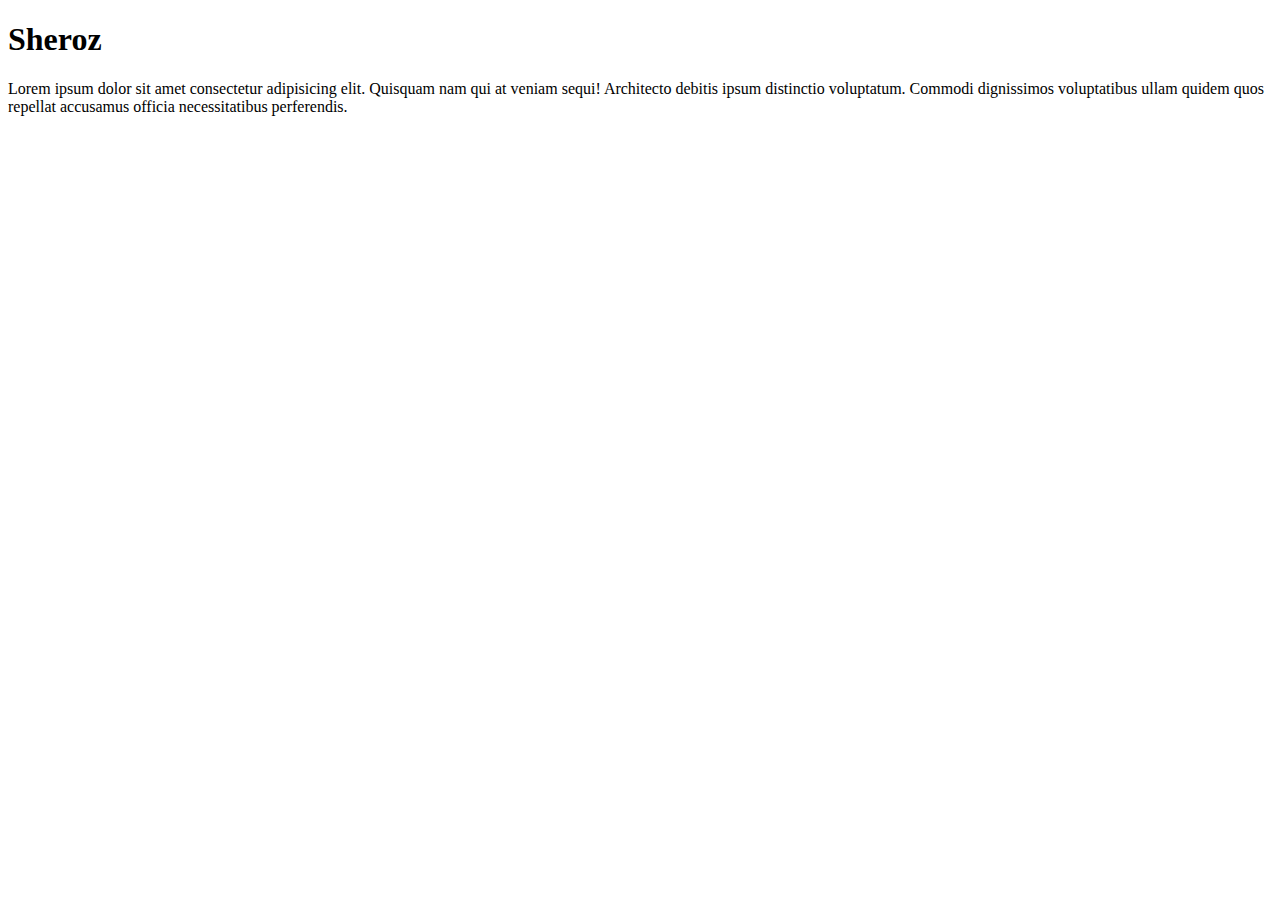
==== index.html @ 434a7214 "created index.html" ====
<!DOCTYPE html>
<html lang="en">
<head>
    <meta charset="UTF-8">
    <meta http-equiv="X-UA-Compatible" content="IE=edge">
    <meta name="viewport" content="width=device-width, initial-scale=1.0">
    <title>Document</title>
</head>
<body>
    <h1>Sheroz</h1>
    <p>
        Lorem ipsum dolor sit amet consectetur adipisicing elit. Quisquam nam qui at veniam sequi! Architecto debitis ipsum distinctio voluptatum. Commodi dignissimos
         voluptatibus ullam quidem quos repellat accusamus officia necessitatibus perferendis.
    </p>
</body>
</html>
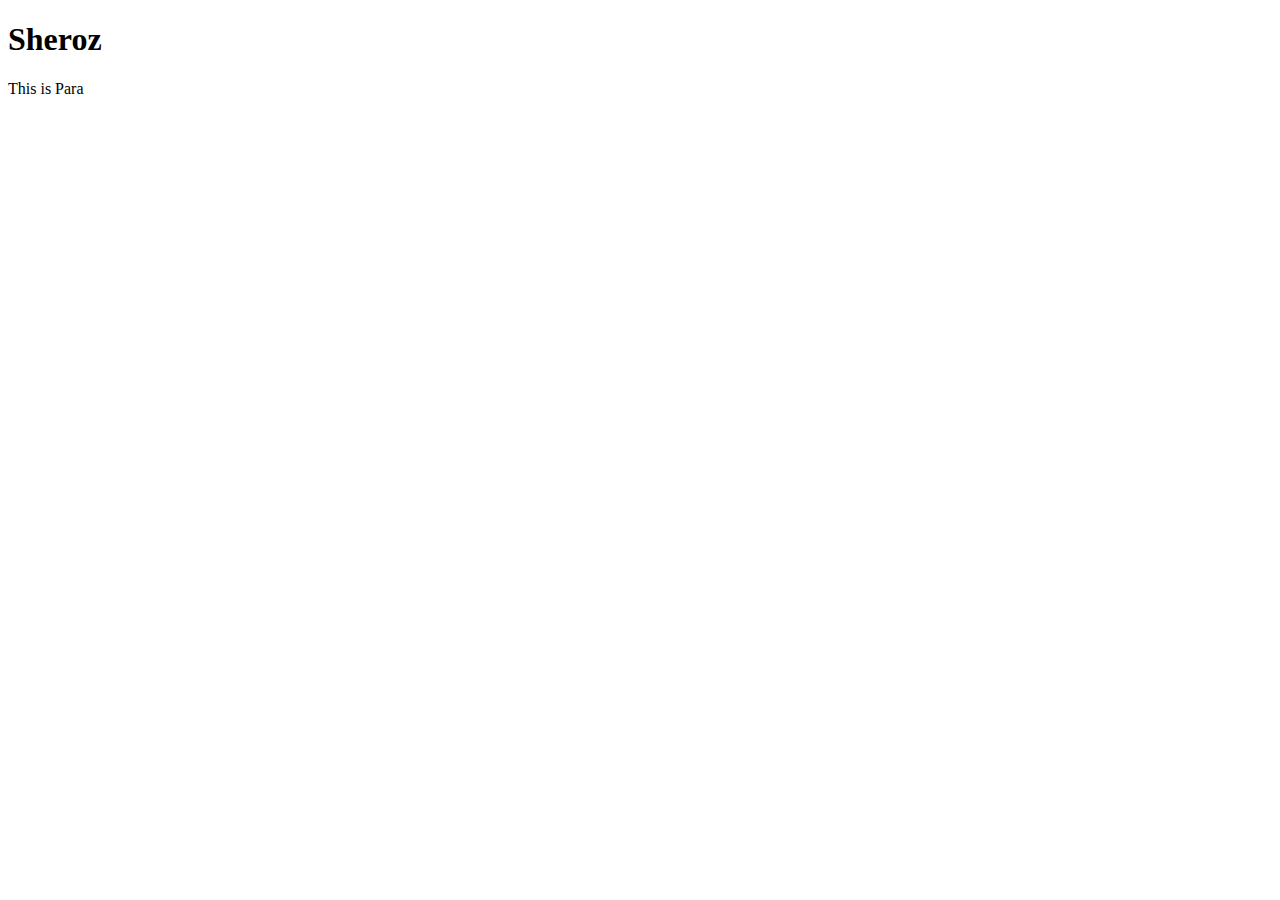
==== commit e534fa2d: "update paragraph" ====
--- a/index.html
+++ b/index.html
@@ -9,8 +9,7 @@
 <body>
     <h1>Sheroz</h1>
     <p>
-        Lorem ipsum dolor sit amet consectetur adipisicing elit. Quisquam nam qui at veniam sequi! Architecto debitis ipsum distinctio voluptatum. Commodi dignissimos
-         voluptatibus ullam quidem quos repellat accusamus officia necessitatibus perferendis.
+        This is Para
     </p>
 </body>
 </html>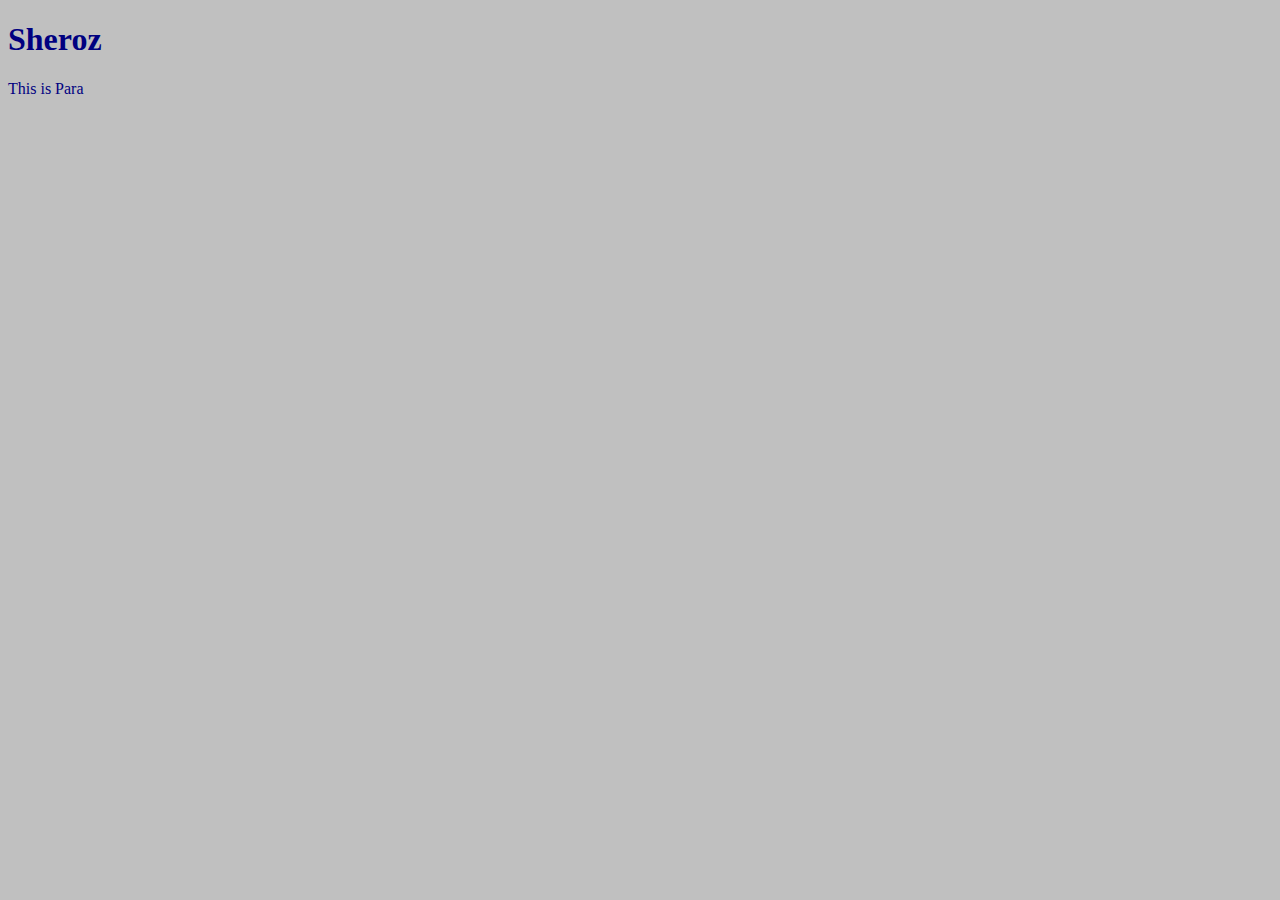
==== commit f206946a: "added style" ====
--- a/index.html
+++ b/index.html
@@ -5,6 +5,7 @@
     <meta http-equiv="X-UA-Compatible" content="IE=edge">
     <meta name="viewport" content="width=device-width, initial-scale=1.0">
     <title>Document</title>
+    <link rel="stylesheet" href="./style/style.css">
 </head>
 <body>
     <h1>Sheroz</h1>
--- a/style/style.css
+++ b/style/style.css
@@ -0,0 +1,4 @@
+body{
+    background-color: #c0c0c0;
+    color: #000080;
+}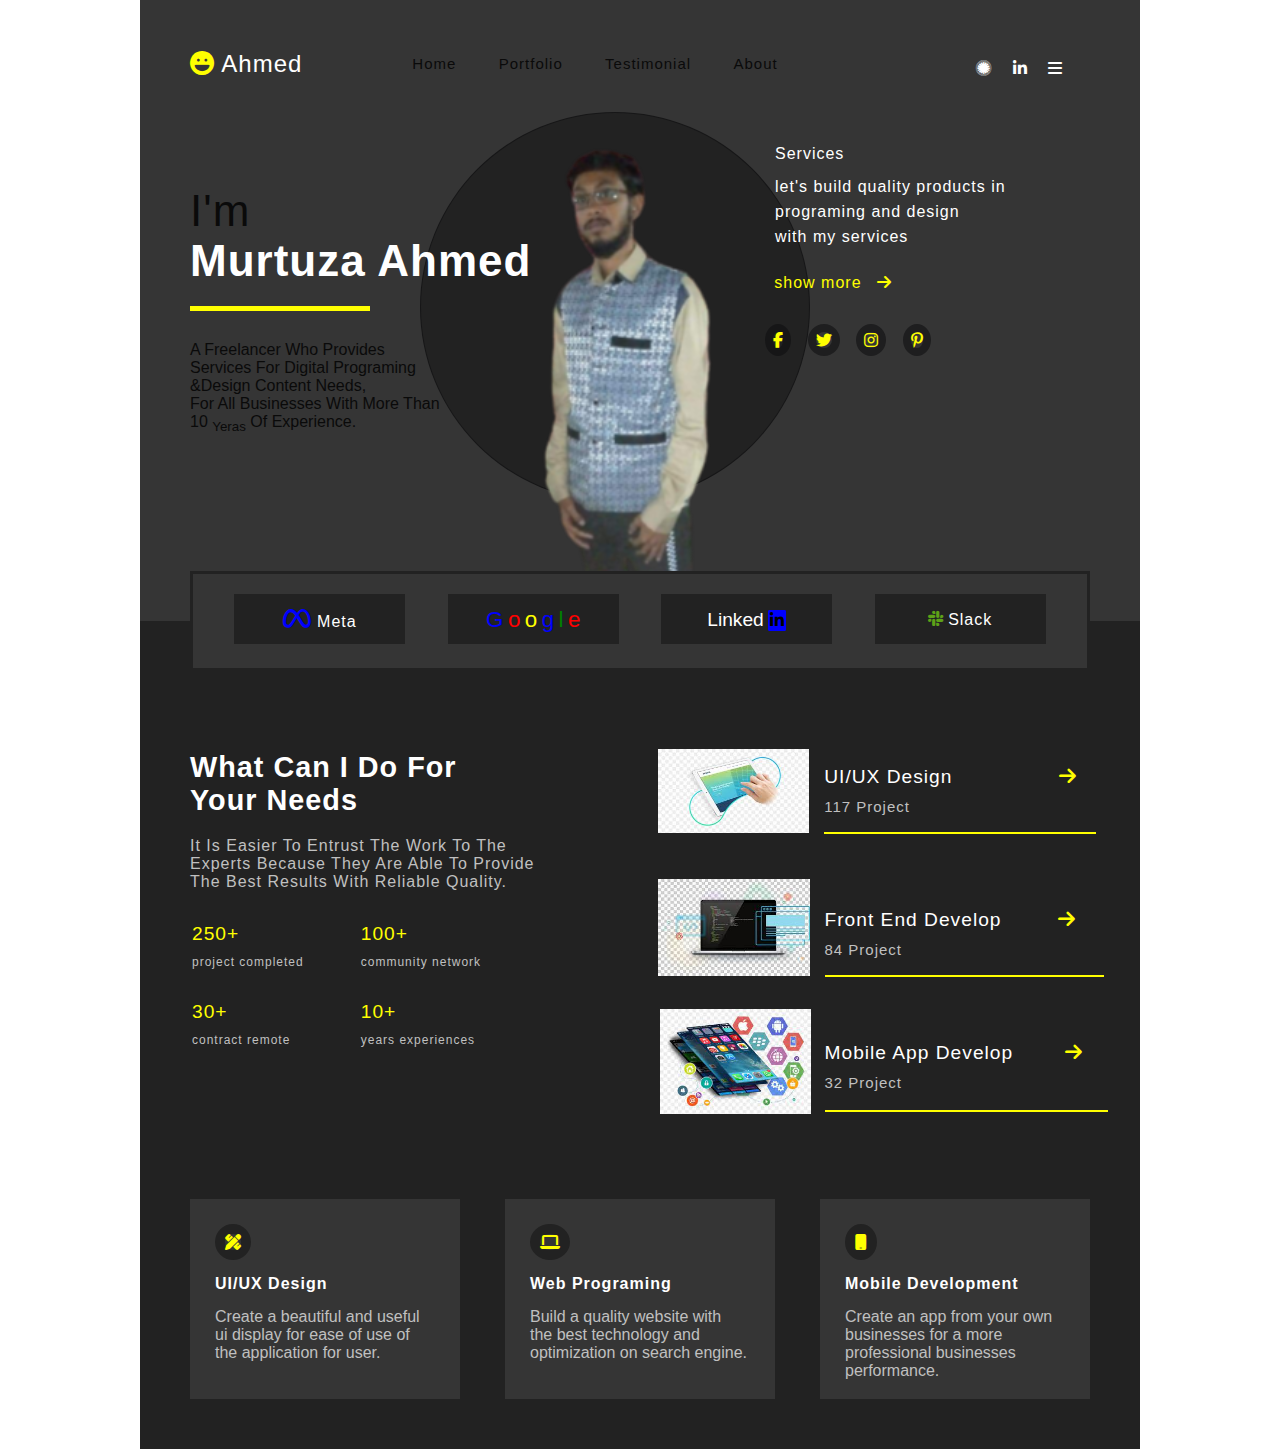
==== commit 04cf2311: "Rename index1.html to index.html" ====
--- a/index.html
+++ b/index.html
@@ -4,13 +4,246 @@
     <meta charset="UTF-8">
     <meta http-equiv="X-UA-Compatible" content="IE=edge">
     <meta name="viewport" content="width=device-width, initial-scale=1.0">
-    <title>Document</title>
-    <link rel="stylesheet" href="./style/style.css">
+    <title>Murtuza Ahmed Portfolio</title>
+    <link rel="stylesheet" href="./style/style1.css">
+    <link rel="stylesheet" href="https://cdnjs.cloudflare.com/ajax/libs/font-awesome/6.2.1/css/all.min.css">
 </head>
 <body>
-    <h1>Sheroz</h1>
-    <p>
-        This is Para
-    </p>
+    <div class="container">
+        <div class="top">
+            <nav>
+                <div class="logo">
+                    <span class="icon">
+                        <i class="fa-solid fa-face-laugh"></i>
+                        <span>
+                            Ahmed
+                        </span>
+                    </span>
+                    <ul>
+                        <li>Home</li>
+                        <li>Portfolio</li>
+                        <li>Testimonial</li>
+                        <li>About</li>
+                    </ul>
+                </div>
+                <div class="iconlink">
+                    <ul>
+                        <li>
+                            <i class="fa-brands fa-first-order-alt"></i>
+                        </li>
+                        <li>
+                            <i class="fa-brands fa-linkedin-in"></i>
+                        </li>
+                        <li>
+                            <i class="fa-solid fa-bars"></i>
+                        </li>
+                    </ul>
+                </div>
+            </nav>
+            <div class="circle">
+                <div class="image">
+                    <img src="./image/20230221_232103.png" alt="">
+                </div>
+            </div>
+            <div class="profile">
+                <div class="text">
+                    <h1>
+                        <span>I'm</span>
+                        <br>
+                        Murtuza Ahmed
+                    </h1>
+                    <div class="border"></div>
+                </div>
+                <p>
+                    a freelancer who provides <br>services for digital programing <br>
+                    &amp;design content needs, <br>for all businesses with more than <br>10 <sub>yeras</sub>
+                    of experience.
+                </p>
+            </div>
+            <div class="services">
+                <div class="text1">
+                    <h2>
+                        <span>Services</span>
+                        <br>
+                        let's build quality products in <br>programing and design <br>with my services
+                    </h2>
+                </div>
+                <div class="link">
+                    <span>
+                        show more 
+                        <span class="arrow"><i class="fa-solid fa-arrow-right"></i></span>
+                    </span>
+                </div>
+            </div>
+            <div class="mullink">
+                <div class="icon1">
+                    <ul>
+                        <li>
+                            <i class="fa-brands fa-facebook-f"></i>
+                        </li>
+                        <li>
+                            <i class="fa-brands fa-twitter"></i>
+                        </li>
+                        <li>
+                            <i class="fa-brands fa-instagram"></i>
+                        </li>
+                        <li>
+                            <i class="fa-brands fa-pinterest-p"></i>
+                        </li>
+                    </ul>
+                </div>
+            </div>
+        </div>
+        <!--                            BOTTOM                          -->
+        <div class="bottom">
+            
+            <div class="box">
+                <div class="center">
+                    <div class="box1">
+                        <div class="meta">
+                            <i class="fa-brands fa-meta"></i>
+                            <span>
+                                Meta
+                            </span>
+                        </div>
+                    </div>
+                    <div class="box2">
+                        <span class="p" id="blue">G</span>
+                        <span class="p" id="red">o</span>
+                        <span class="p" id="yellow">o</span>
+                        <span class="p" id="blue">g</span>
+                        <span class="p" id="green">l</span>
+                        <span class="p" id="red">e</span>
+                    </div>
+                    <div class="box3">
+                        <span>Linked</span>
+                        <span class="in">
+                            <i class="fa-brands fa-linkedin-in"></i>
+                        </span>
+                    </div>
+                    <div class="box4">
+                        <div class="slack">
+                            <i class="fa-brands fa-slack"></i>
+                            <span>Slack</span>
+                        </div>
+                    </div>
+                </div>
+            </div>
+            <div class="left">
+                <h2>
+                    what can i do for <br>your needs
+                </h2>
+                <p>
+                    it is easier to entrust the work to the <br>experts because they are able to
+                    provide <br>the best results with reliable quality.
+                </p>
+            </div>
+            <div class="table">
+                <table>
+                    <tr>
+                        <td>
+                            250+
+                            <p>project completed</p>
+                        </td>
+                        <td>
+                            100+
+                            <p>community network</p>
+                        </td>
+                    </tr>
+                    <tr>
+                        <td>
+                            30+
+                            <p>contract remote</p>
+                        </td>
+                        <td>
+                            10+
+                            <p>years experiences</p>
+                        </td>
+                    </tr>
+                </table>
+            </div>
+            <!-- IMAGE -->
+            <div class="image1">
+                <div class="image">
+                    <img src="./image/uiux (1).jpg" alt="">
+                </div>
+                <div class="text">
+                    <span>
+                        UI/UX Design
+                        <i class="fa-solid fa-arrow-right"></i>
+                        <p>117 project</p>
+                    </span>
+                </div>
+            </div>
+            <div class="image2">
+                <div class="image">
+                    <img src="./image/front and develop (1).jpg" alt="">
+                </div>
+                <div class="text">
+                    <span>
+                        Front End Develop
+                        <i class="fa-solid fa-arrow-right"></i>
+                        <p>84 project</p>
+                    </span>
+                </div>
+            </div>
+            <div class="image3">
+                <div class="image">
+                    <img src="./image/mobile develop (1).jpg" alt="">
+                </div>
+                <div class="text">
+                    <span>
+                        Mobile App Develop
+                        <i class="fa-solid fa-arrow-right"></i>
+                        <p>32 project</p>
+                    </span>
+                </div>
+            </div>
+            <div class="footer">
+                <div class="foot1">
+                    <div class="icon">
+                        <i class="fa-solid fa-pen-ruler"></i>
+                    </div>
+                    <div class="text">
+                        <h4>
+                            UI/UX Design
+                        </h4>
+                        <p>
+                            Create a beautiful and useful <br>ui display for ease of use of <br>
+                            the application for user.
+                        </p>
+                    </div>
+                </div>
+                <div class="foot2">
+                    <div class="icon">
+                        <i class="fa-solid fa-laptop"></i>
+                    </div>
+                    <div class="text">
+                        <h4>
+                            Web Programing
+                        </h4>
+                        <p>
+                            Build a quality website with <br>the best technology and <br>optimization
+                            on search engine.
+                        </p>
+                    </div>
+                </div>
+                <div class="foot3">
+                    <div class="icon">
+                        <i class="fa-solid fa-mobile"></i>
+                    </div>
+                    <div class="text">
+                        <h4>
+                            Mobile Development
+                        </h4>
+                        <p>
+                            Create an app from your own <br>businesses for a more professional 
+                            businesses performance.
+                        </p>
+                    </div>
+                </div>
+            </div>
+        </div>
+    </div>
 </body>
-</html>+</html>
--- a/style/style1.css
+++ b/style/style1.css
@@ -0,0 +1,544 @@
+*{
+    margin: 0;
+    padding: 0;
+    box-sizing: border-box;
+}
+body{
+    display: flex;
+    justify-content: center;
+    align-items: center;
+    min-height: 100vh;
+    font-family: Arial, Helvetica, sans-serif;
+}
+.container{
+    position: relative;
+    width: 100%;
+    height: auto;
+    max-width: 1000px;
+    min-height: 1400px;
+    background-color: #000;
+    display: grid;
+    grid-template-rows: 1.50fr 2fr;
+}
+.top{
+    position: relative;
+    background-color: #353535;
+    padding: 50px;
+}
+.logo{
+    position: relative;
+}
+.logo .icon{
+    display: inline-block;
+    color: #ff0;
+    font-size: 1.5rem;
+    font-weight: 300;
+    letter-spacing: 1px;
+    cursor: pointer;
+}
+.logo .icon span{
+    color: #fff;
+    font-size: 1.5rem;
+}
+.logo ul{
+    display: flex;
+    justify-content: space-evenly;
+    margin-left: 20%;
+    width: 50%;
+    list-style-type: none;
+    cursor: pointer;
+    position: absolute;
+    top: 5px;
+}
+.logo ul li{
+    color: #0a0a0a;
+    font-size: 15px;
+    font-weight: 300;
+    letter-spacing: 1px;
+    cursor: pointer;
+    transition: 2.50s ease-in-out;
+}
+.logo ul li:hover{
+    color: #fff;
+    border-bottom: 2px solid #ff0;
+}
+.iconlink{
+    position: relative;
+    margin-left: 85%;
+}
+.iconlink ul{
+    display: flex;
+    justify-content: space-evenly;
+    width: 95%;
+    list-style-type: none;
+    position: absolute;
+    top: -18px; 
+}
+.iconlink ul li{
+    font-size: 1rem;
+    font-weight: 300;
+    color: #fff;
+    cursor: pointer;
+}
+.circle{
+    background-color: #222;
+    width: 390px;
+    height: 390px;
+    border-radius: 50%;
+    position: absolute;
+    left: 28%;
+    top: 18%;
+    border: 1px solid rgba(15, 15, 17, 0.596);
+}
+.circle .image{
+    position: relative;
+    top: 0;
+    left: 0;
+    width: 150%;
+    height: 150%;
+    overflow: hidden;
+}
+.circle .image img{
+    position: absolute;
+    left: -5%;
+    top: -20%;
+    width: 90%;
+    height: 100%;
+    object-fit: cover;
+    z-index: 1000;
+}
+.profile{
+    padding-top: 12%;
+}
+.profile .text{
+    position: relative;
+}
+.profile .text h1 span{
+    color: #0a0a0a;
+    font-size: 1em;
+    font-weight: 200;
+    letter-spacing: 1px;
+    line-height: 50px;
+    cursor: pointer;
+}
+.profile .text h1{
+    color: #fff;
+    font-size: 2.75em;
+    font-weight: 700;
+    letter-spacing: 1px;
+    cursor: pointer;
+    padding-bottom: 20px;
+}
+.border{
+    width: 20%;
+    height: 5px;
+    background-color: #ff0;
+    margin-bottom: 30px;
+}
+.profile p{
+    color: #0a0a0a;
+    font-size: 1em;
+    font-weight: 100;
+    text-transform: capitalize;
+    cursor: pointer;
+}
+.services{
+    position: relative;
+}
+.services .text1{
+    float: right;
+    position: absolute;
+    top: -300px;
+    left: 65%;
+}
+.services .text1 span{
+    color: #fff;
+    font-size: 1rem;
+    font-weight: 200;
+    letter-spacing: 1px;
+    line-height: 40px;
+    cursor: pointer;
+}
+.services .text1 h2{
+    color: #fff;
+    font-size: 1rem;
+    font-weight: 100;
+    letter-spacing: 1px;
+    cursor: pointer;
+    line-height: 25px;
+}
+.services .link{
+    position: relative;
+}
+.link{
+    float: right;
+    position: absolute;
+    top: -160px;
+    left: -22%;
+}
+.link span{
+    color: #ff0;
+    letter-spacing: 1px;
+    font-weight: 200;
+    font-size: 1rem;
+}
+.link .arrow{
+    padding-left: 10px;
+}
+.mullink{
+    position: relative;
+}
+.mullink .icon1{
+    position: absolute;
+    top: -110px;
+    left: 62%;
+}
+.mullink .icon1 ul{
+    list-style-type: none;
+    display: flex;
+    justify-content: space-evenly;
+    width: 200px;
+}
+.mullink .icon1 ul li{
+    color: #ff0;
+    font-size: 1rem;
+    font-weight: 400;
+    cursor: pointer;
+}
+.mullink li i{
+    border: 8px solid rgba(15, 15, 17, 0.596);
+    border-radius: 50%;
+}
+
+                                /* Bottom */
+.bottom{
+    position: relative;
+    background-color: #222;
+    padding: 50px;
+}
+.box{
+    position: relative;
+}
+.center{
+    width: 100%;
+    height: 100px;
+    max-width: 1000px;
+    min-height: 100px;
+    background-color: #353535;
+    position: absolute;
+    top: -100px;
+    z-index: 1000;
+    border: solid #222;
+    padding: 20px;
+    display: flex;
+    justify-content: space-around;
+}
+.box1{
+    width: 20%;
+    height: 50px;
+    background-color: #222;
+    padding: 13px;
+    text-align: center;
+}
+.box1 .meta{
+    color: #00f;
+    font-size: 1.4rem;
+    font-weight: 300;
+    cursor: pointer;
+}
+.box1 .meta span{
+    color: #fff;
+    font-size: 1rem;
+    font-weight: 200;
+    letter-spacing: 1px;
+}
+.box2{
+    width: 20%;
+    height: 50px;
+    background-color: #222;
+    padding: 13px;
+    text-align: center;
+}
+.box2 .p{
+    font-size: 1.4rem;
+    font-weight: 500;
+    cursor: pointer;
+}
+.box2 #blue{
+    color: #00f;
+}
+.box2 #red{
+    color: #f00;
+}
+.box2 #yellow{
+    color: #ff0;
+}
+.box2 #green{
+    color: #008000;
+}
+.box3{
+    width: 20%;
+    height: 50px;
+    background-color: #222;
+    padding: 15px;
+    text-align: center;
+}
+.box3 span{
+    color: #fff;
+    font-size: 1.2rem;
+    font-weight: 400;
+    cursor: pointer;
+}
+.box3 .in{
+    font-size: 1rem;
+    color: #000;
+    background-color: #00f;
+    border: 2px solid #00f;
+    border-radius: 10%;
+}
+.box4{
+    width: 20%;
+    height: 50px;
+    background-color: #222;
+    padding: 15px;
+    text-align: center;
+}
+.box4 .slack{
+    color: rgba(117, 212, 21, 0.719);
+    font-size: 1.1rem;
+    font-weight: 400;
+    cursor: pointer;
+}
+.box4 span{
+    color: #fff;
+    font-size: 1rem;
+    letter-spacing: 1px;
+}
+.left{
+    position: relative;
+    padding-top: 80px;
+}
+.left h2{
+    color: #fff;
+    font-size: 1.80em;
+    font-weight: 600;
+    letter-spacing: 1px;
+    cursor: pointer;
+    text-transform: capitalize;
+    padding-bottom: 20px;
+}
+.left p{
+    color: #c0c0c0;
+    font-size: 1em;
+    font-weight: 300;
+    letter-spacing: 1px;
+    cursor: pointer;
+    text-transform: capitalize;
+    padding-bottom: 30px;
+}
+.table{
+    position: relative;
+}
+.table td{
+    color: #ff0;
+    font-size: 1.2em;
+    font-weight: 300;
+    cursor: pointer;
+    letter-spacing: 1px;
+    padding-bottom: 30px;
+}
+.table td p{
+    color: #c0c0c0;
+    font-size: 12px;
+    padding-top: 10px;
+    padding-right: 55px;
+}
+.image1{
+    position: absolute;
+}
+.image1 .image{
+    position: relative;
+    top: -330px;
+    left: 155%;
+} 
+.image1 .image img{
+    width: 50%;
+    height: 50%;
+}
+.image1 .text{
+    position: relative;
+    margin-top: -405px;
+    margin-left: 210%;
+    width: 90%;
+    border-bottom: 2px solid #ff0;
+    padding-bottom: 10px;
+}
+.image1 .text span{
+    color: #fff;
+    font-size: 1.2em;
+    font-weight: 400;
+    letter-spacing: 1px;
+    cursor: pointer;
+    line-height: 30px;
+}
+.image1 .text p{
+    color: #c0c0c0;
+    font-size: 15px;
+    text-transform: capitalize;
+}
+.image1 .text i{
+    color: #ff0;
+    padding-left: 100px;
+}
+.image2{
+    position: absolute;
+}
+.image2 .image{
+    position: relative;
+    top: -200px;
+    left: 166%;
+}
+.image2 .image img{
+    width: 54%;
+    height: 48%;
+}
+.image2 .text{
+    position: relative;
+    margin-top: -275px;
+    margin-left: 225%;
+    width: 99%;
+    border-bottom: 2px solid #ff0;
+    padding-bottom: 10px;
+}
+.image2 .text span{
+    color: #fff;
+    font-size: 1.2em;
+    font-weight: 400;
+    letter-spacing: 1px;
+    cursor: pointer;
+    line-height: 30px;
+}
+.image2 .text p{
+    color: #c0c0c0;
+    font-size: 15px;
+    text-transform: capitalize;
+}
+.image2 .text i{
+    color: #ff0;
+    padding-left: 50px;
+}
+.image3{
+    position: absolute;
+}
+.image3 .image{
+    position: relative;
+    top: -70px;
+    left: 174%;
+}
+.image3 .image img{
+    width: 56%;
+    height: 40%;
+}
+.image3 .text{
+    position: relative;
+    margin-top: -150px;
+    margin-left: 235%;
+    width: 105%;
+    border-bottom: 2px solid #ff0;
+    padding-bottom: 12px;
+}
+.image3 .text span{
+    color: #fff;
+    font-size: 1.2em;
+    font-weight: 400;
+    letter-spacing: 1px;
+    line-height: 30px;
+    cursor: pointer;
+    text-transform: capitalize;
+}
+.image3 .text p{
+    color: #c0c0c0;
+    font-size: 15px;
+}
+.image3 .text i{
+    color: #ff0;
+    padding-left: 45px;
+}
+.footer{
+    position: relative;
+    display: flex;
+    justify-content: space-between;
+    margin-top: 120px;
+}
+.foot1{
+    width: 30%;
+    height: 200px;
+    background-color: #353535;
+    padding: 25px;
+}
+.foot1 .icon{
+    color: #ff0;
+    font-size: 1rem;
+    padding-bottom: 15px;
+}
+.foot1 .icon i{
+    border: 10px solid #222;
+    border-radius: 50%;
+}
+.foot1 .text h4{
+    color: #fff;
+    letter-spacing: 1px;
+    padding-bottom: 15px;
+}
+.foot1 .text p{
+    color: #c0c0c0;
+    padding-bottom: 30px;
+}
+.foot2{
+    width: 30%;
+    height: 200px;
+    background-color: #353535;
+    padding: 25px;
+}
+.foot2 .icon{
+    color: #ff0;
+    font-size: 1rem;
+    padding-bottom: 15px;
+}
+.foot2 .icon i{
+    border: 10px solid #222;
+    border-radius: 50%;
+}
+.foot2 .text h4{
+    color: #fff;
+    letter-spacing: 1px;
+    padding-bottom: 15px;
+}
+.foot2 .text p{
+    color: #c0c0c0;
+    padding-bottom: 30px;
+}
+.foot3{
+    width: 30%;
+    height: 200px;
+    background-color: #353535;
+    padding: 25px;
+}
+.foot3 .icon{
+    color: #ff0;
+    font-size: 1rem;
+    padding-bottom: 15px;
+}
+.foot3 .icon i{
+    border: 10px solid #222;
+    border-radius: 50%;
+}
+.foot3 .text h4{
+    color: #fff;
+    letter-spacing: 1px;
+    padding-bottom: 15px;
+}
+.foot3 .text p{
+    color: #c0c0c0;
+    padding-bottom: 30px;
+}
